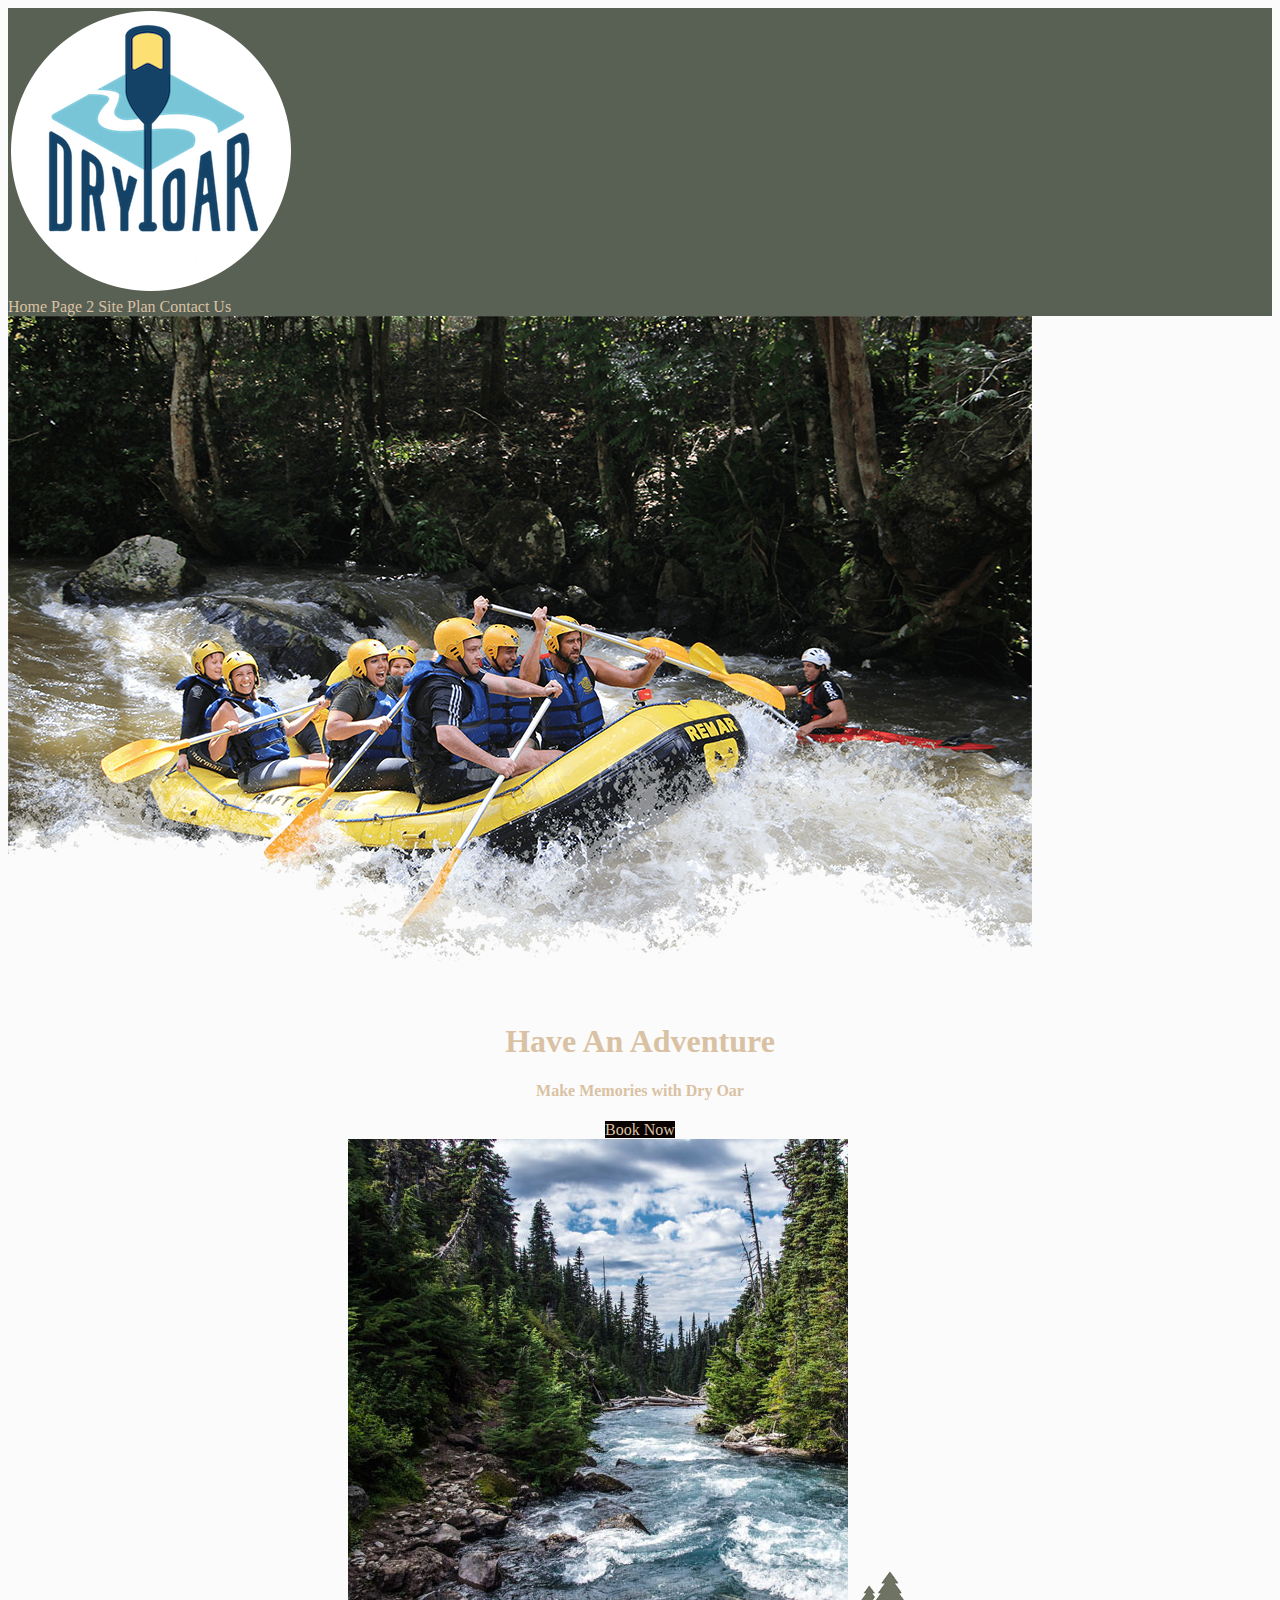
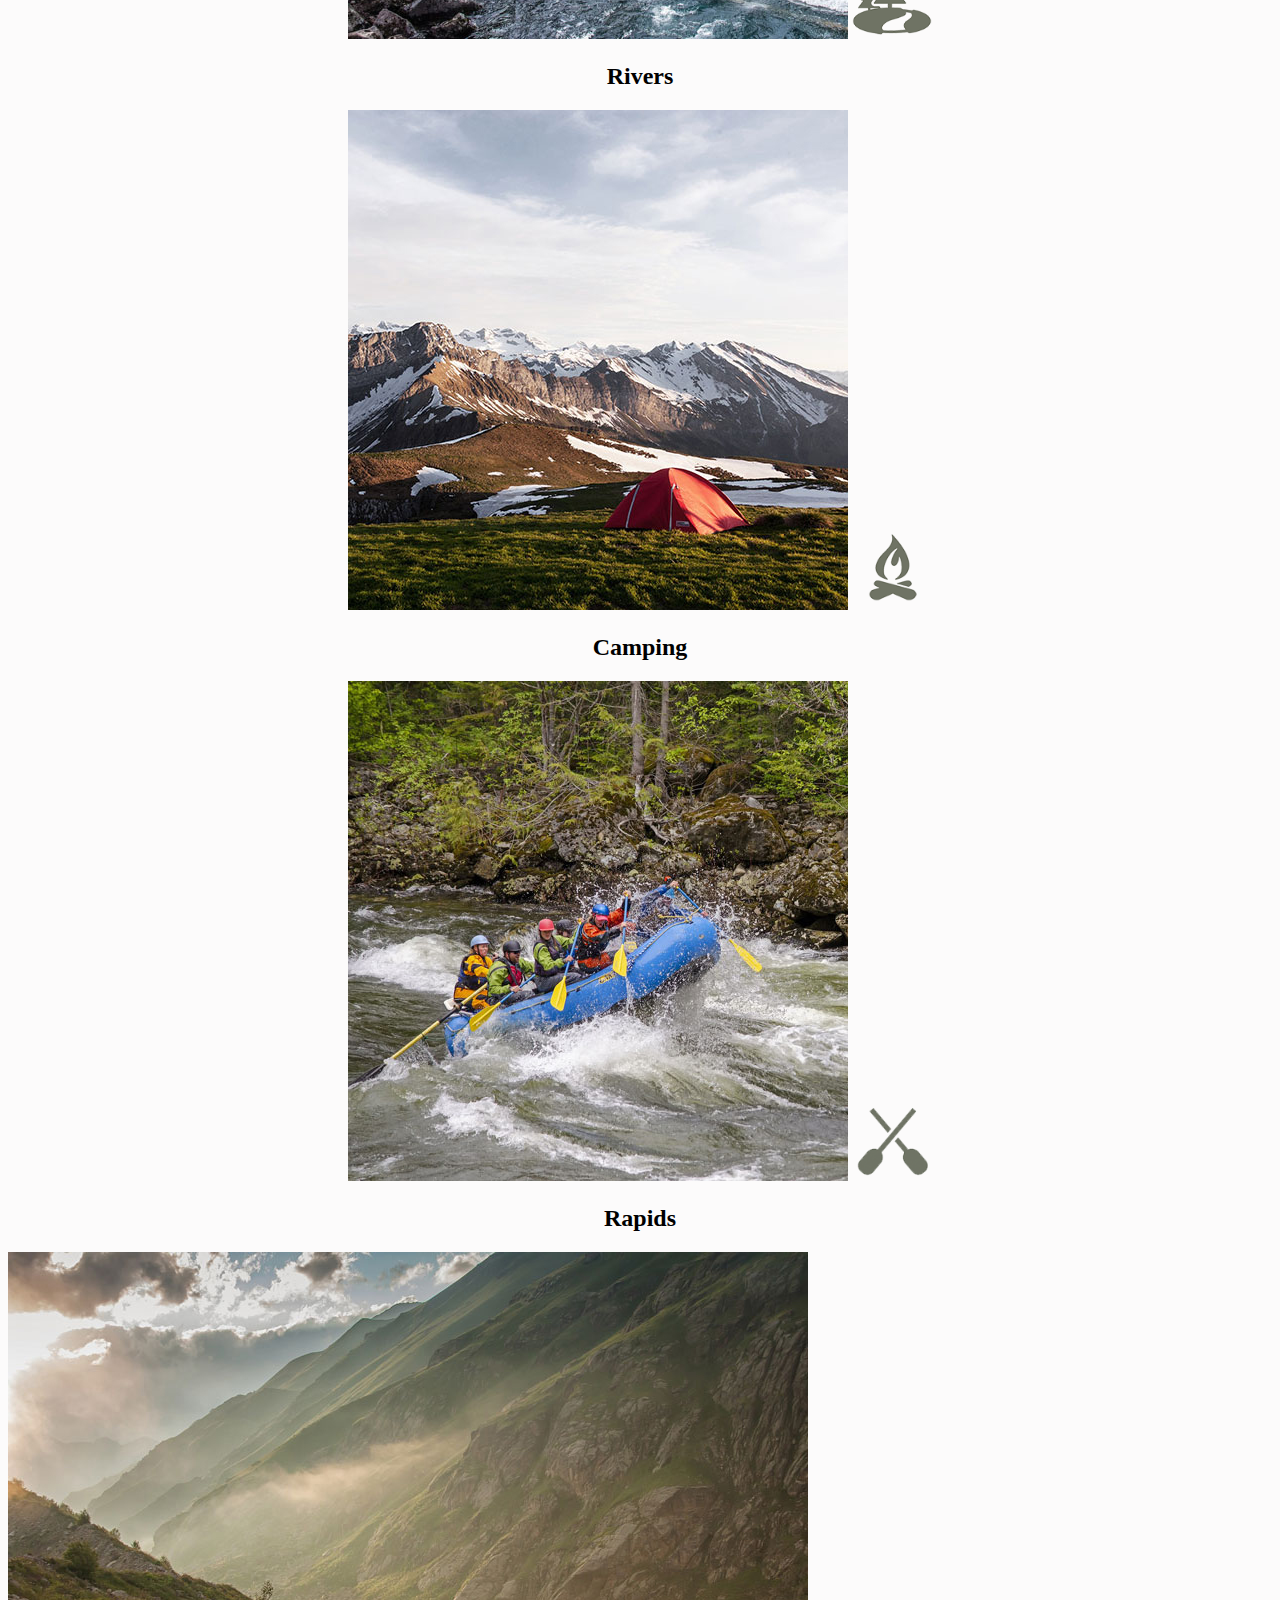
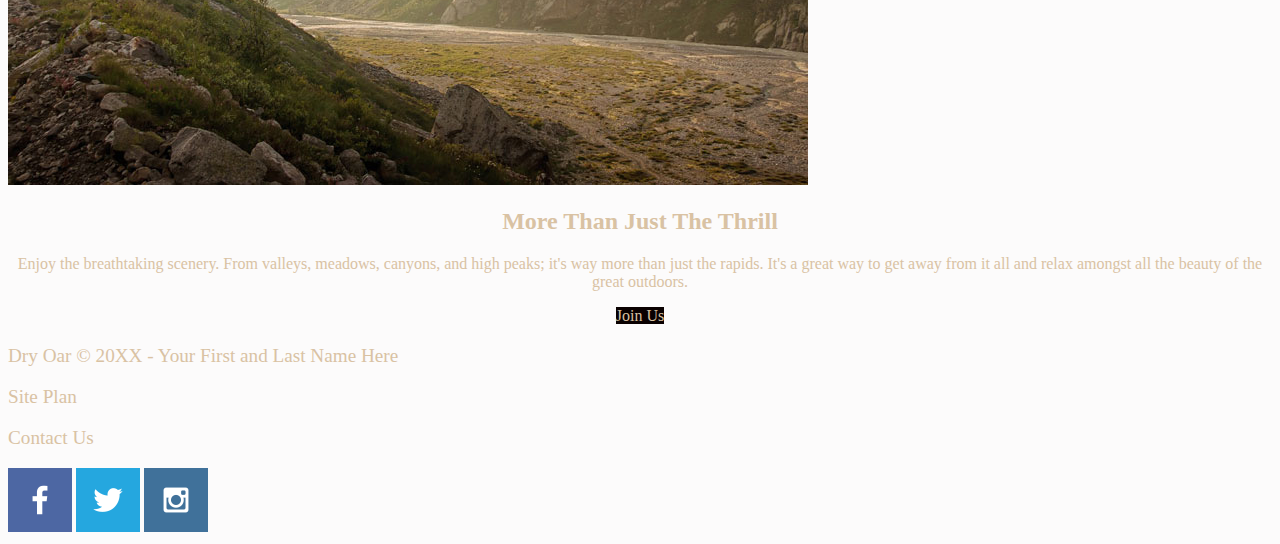
==== wwr/index.html @ aaf82a42 "Fixing file path" ====
<!DOCTYPE html>
<html lang="en">
<head>
    <meta charset="UTF-8">
    <meta http-equiv="X-UA-Compatible" content="IE=edge">
    <meta name="viewport" content="width=device-width, initial-scale=1.0">
    <title>Whitewater Rafting Vacations | Dry Oar Boating | Home</title>
    <link rel="stylesheet" href="styles/style.css">
</head>
<body>
    <header>
        <a id="logo_link" href="index.html">
            <img class="logo" src="images/logo.png" alt="Dry Oar Logo">
        </a>
        <nav>
            <a href="index.html">Home</a>
            <a href="#">Page 2</a>
            <a href="site-plan-rafting.html">Site Plan</a>
            <a href="contactus.html">Contact Us</a>
        </nav>
    </header>
    <div id="hero">
        <div id="hero-box">
            <img id="hero-img" src="images/hero.png" alt="People enjoying white water rafting">
        </div>
        <section id="hero-msg">
            <h1 class="home-title">Have An Adventure</h1>
            <h4>Make Memories with Dry Oar </h4>
            <div class='button-box'>
                <a class='book' href="contactus.html">Book Now</a>
            </div>
        </section>
    </div>
    <main class="home-grid">
        <section class="rivers-card">
            <img class="card-img" src="images/rivers.jpeg" alt="river in forest">
            <img class="icon" src="images/river_icon.png" alt="river icon">
            <h2>Rivers</h2>
        </section>
        <section class="camping-card">
            <img class="card-img" src="images/camping.jpeg" alt="tent in mountains">
            <img class="icon" src="images/fire_icon.png" alt="fire icon">
            <h2>Camping</h2>
        </section>
        <section class="rapids-card">
            <img class="card-img" src="images/rapids.jpeg" alt="rafting boat">
            <img class="icon" src="images/oars.png" alt="oars icon">
            <h2>Rapids</h2>
        </section>
        <img class="mountains" src="images/mountains.jpeg" alt="Misty mountains">
        <section class="msg">
            <h2>More Than Just The Thrill</h2>
            <p>Enjoy the breathtaking scenery. From valleys, meadows, canyons, and high peaks; it's way more than just the rapids. It's a great way to get away from it all and relax amongst all the beauty of the great outdoors. </p>
            <a class='join' href="rivers.html">Join Us</a>
        </section>
    </main>
<footer>
    <p>Dry Oar &copy; 20XX - Your First and Last Name Here</p>
    <p><a href="site-plan-rafting.html">Site Plan</a></p>
    <p><a href="contactus.html">Contact Us</a></p>
    <div class="social">
        <a href="https://facebook.com">
            <img src="images/facebook.png" alt="fb icon">
        </a>
        <a href="https://twitter.com">
            <img src="images/twitter.png" alt="twitter icon">
        </a>
        <a href="https://instagram.com">
            <img src="images/instagram.png" alt="instagram icon">
        </a>
    </div>
</footer>
</body>
</html>
---- wwr/styles/style.css ----
div {
    max-width: 1600px;
}
nav a { 
    text-align: center;
    color: #d9c2a3;
    text-decoration: none;
}
#hero-msg h1, #hero-msg h4 { 
    text-align: center;
}
.button-box { 
    text-align: center;
}
main section { 
    text-align: center;
}
#background {
    height: 725px;
    background-color: #fcfbfb;
}
body {
    background-color: #fcfbfb; 
}
header {
    background-color:rgba(20,30,13, .7);
}
nav a:hover {
    background-color: black;
    color: #d9c2a3;
}
.book, .join {
    background-color: #0a0101;
    color: #d9c2a3;
    text-decoration: none;
}
.book:hover, .join:hover { 
    background-color: #fcfbfb;
    color: #d9c2a3;
}
.msg { 
    background-color: #fcfbfb;
}
footer{
    background-color: #fcfbfb;
    color: #d9c2a3;
}
.home-title {
    color: #d9c2a3
}
h4 {
    color: #d9c2a3
}
.msg h2 { 
    color: #d9c2a3;
}
.msg p { 
    color: #d9c2a3;
}
footer a { 
    color: #d9c2a3;
    text-decoration: none;
}
footer a:hover { 
    color: #d9c2a3;
}
.icon {
    width: 80px;
}
footer p {
    font-size: 1.2em;
}    
footer p a:hover {
    text-decoration: underline;
}
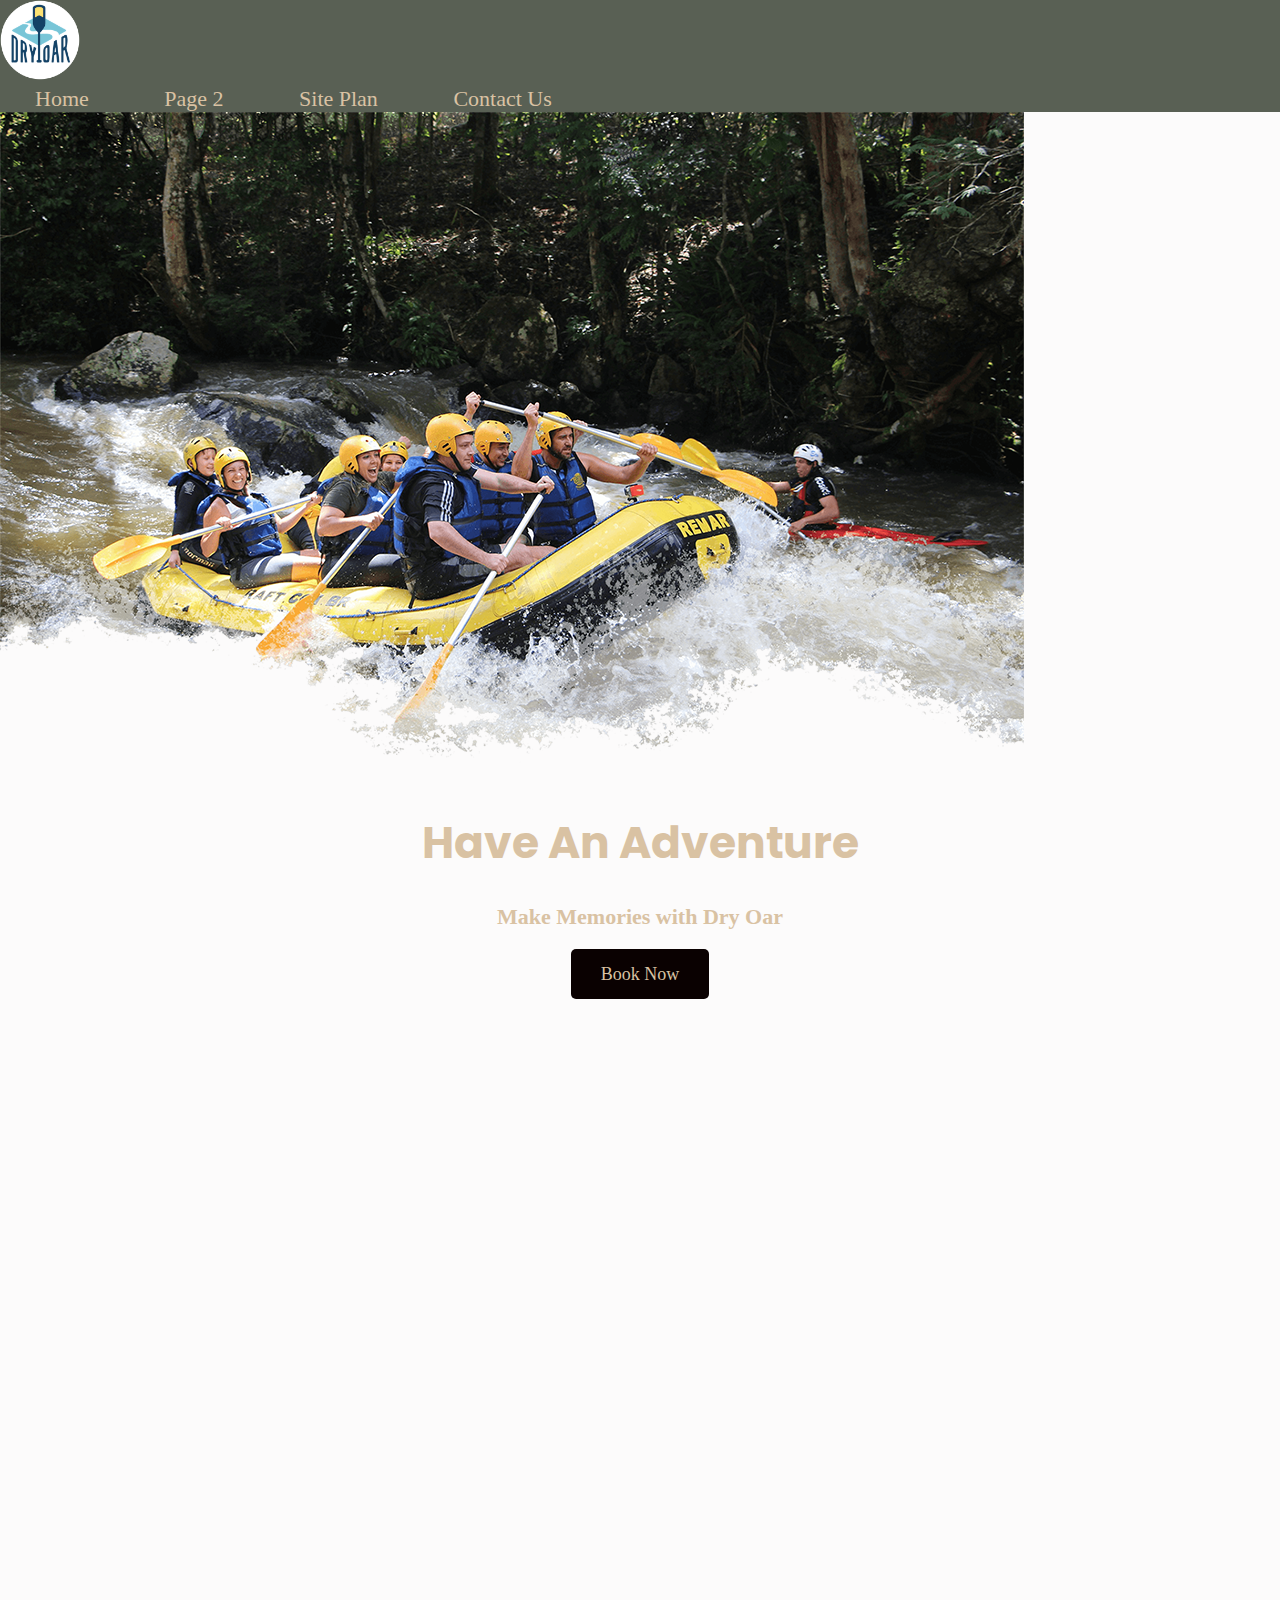
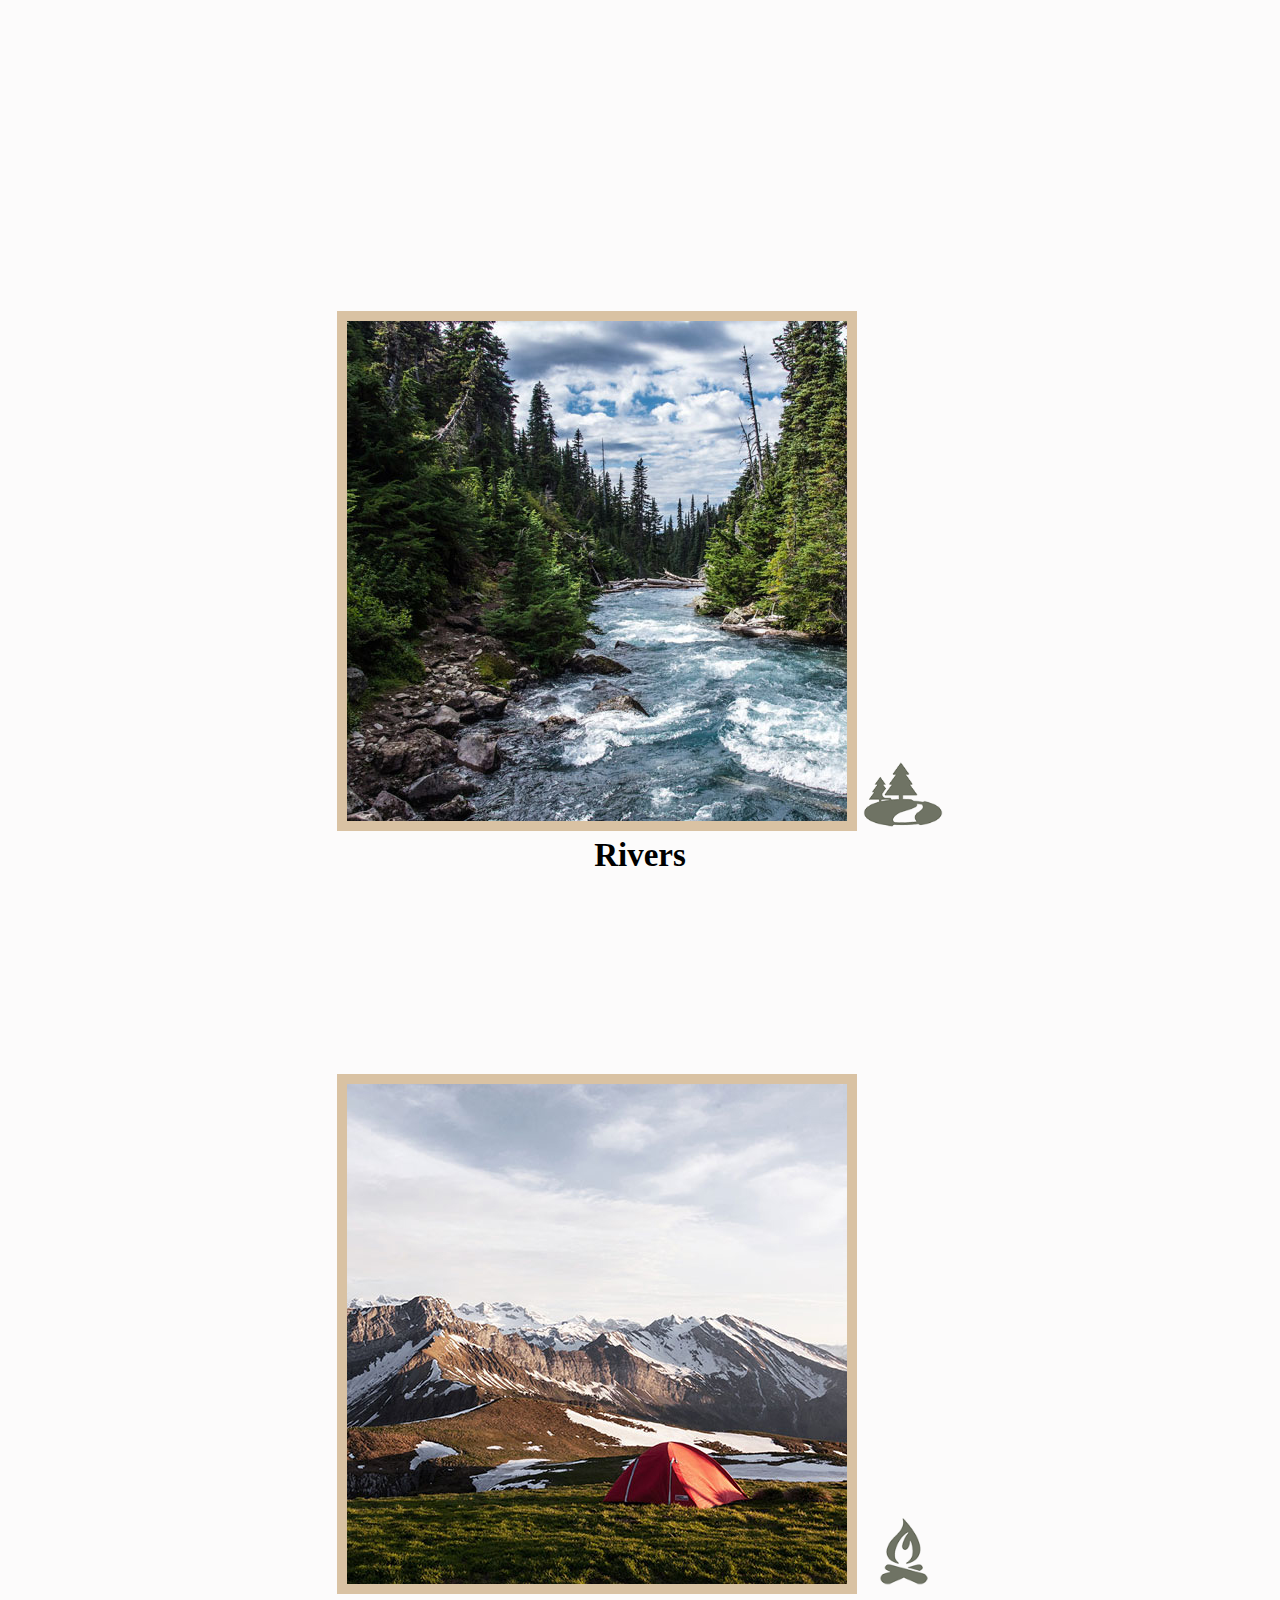
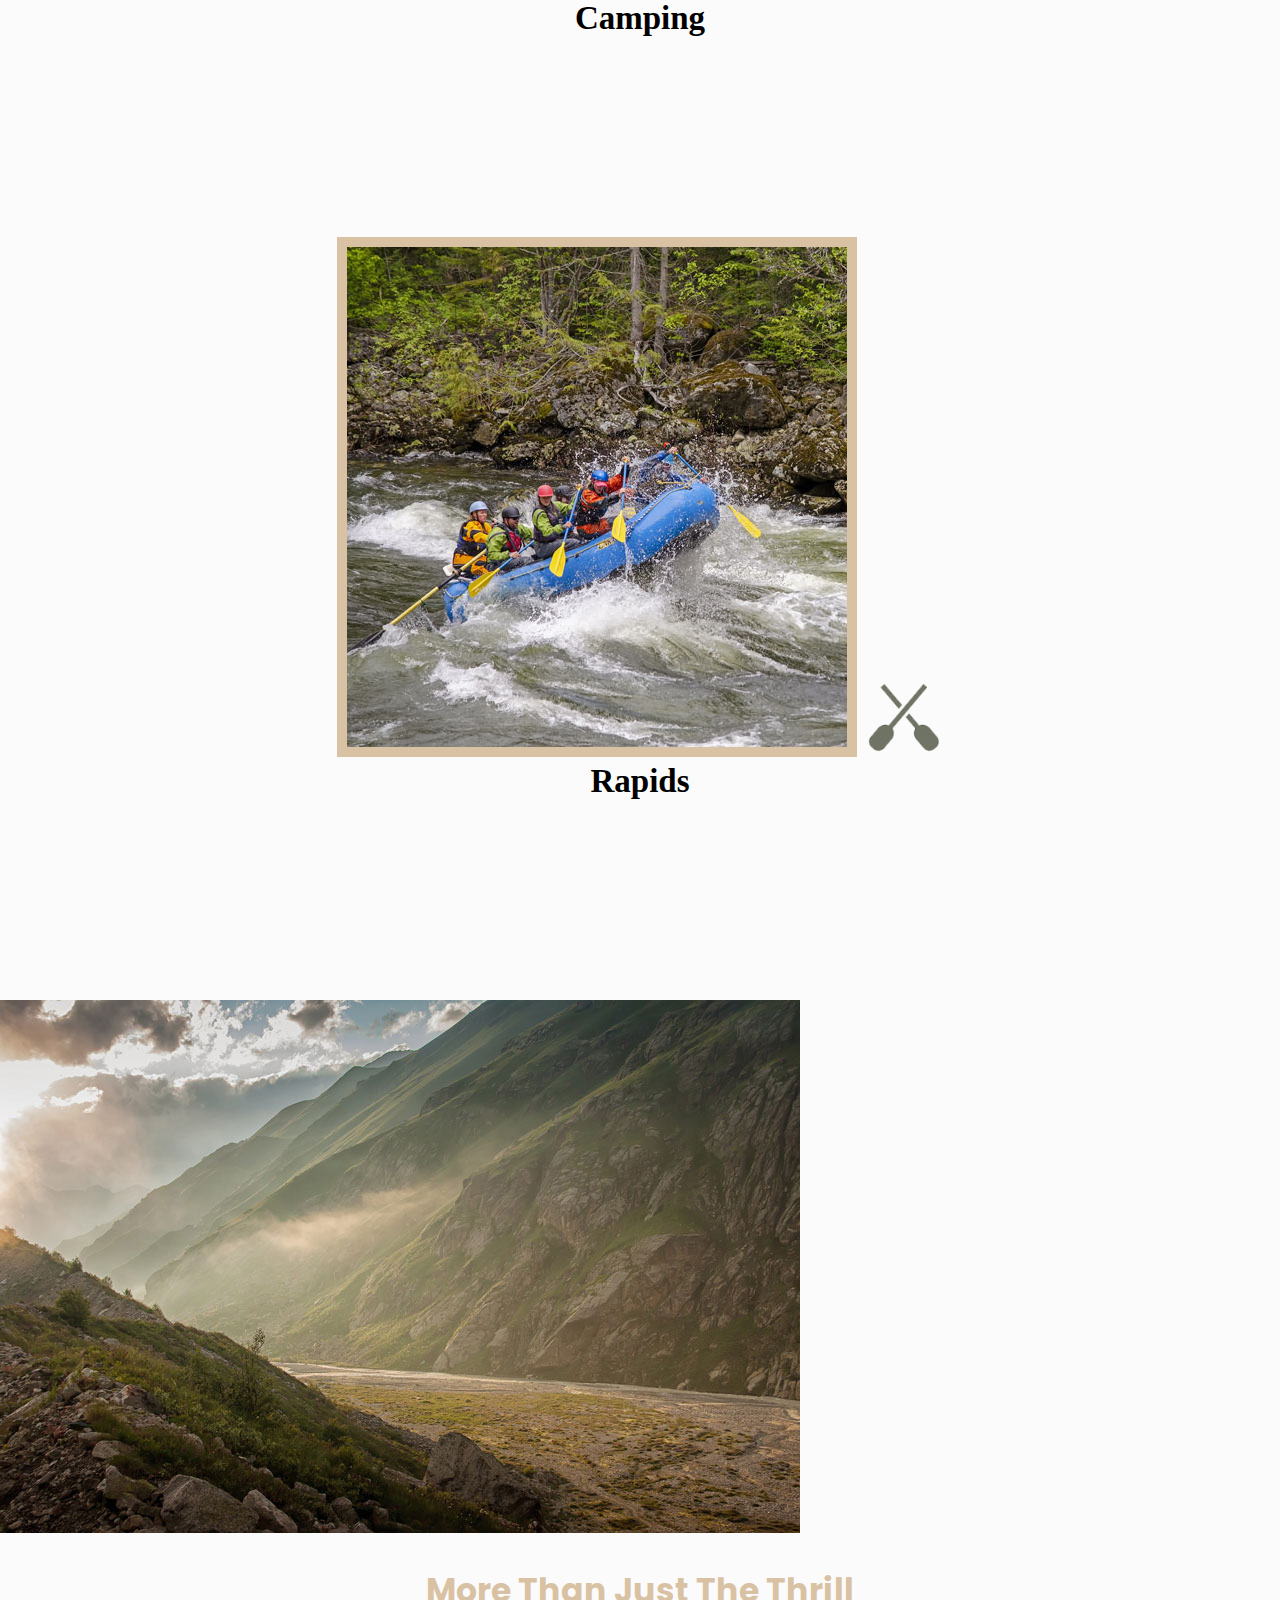
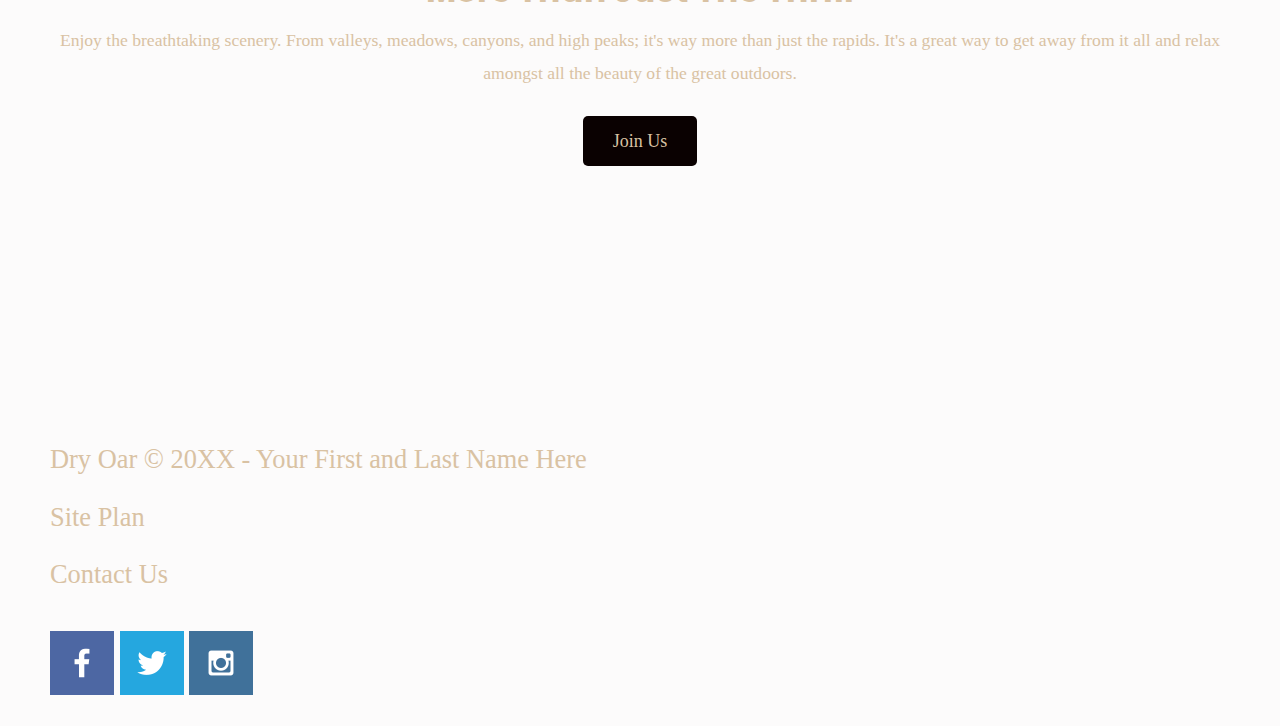
==== commit 094dc915: "borders and fonts" ====
--- a/wwr/index.html
+++ b/wwr/index.html
@@ -9,6 +9,7 @@
     <link rel="stylesheet" href="styles/style.css">
 </head>
 <body>
+    <div id="content">
     <header>
         <a id="logo_link" href="index.html">
             <img class="logo" src="images/logo.png" alt="Dry Oar Logo">
@@ -31,6 +32,9 @@
                 <a class='book' href="contactus.html">Book Now</a>
             </div>
         </section>
+    </div>
+    <div id="background">
+
     </div>
     <main class="home-grid">
         <section class="rivers-card">
@@ -60,16 +64,17 @@
     <p><a href="site-plan-rafting.html">Site Plan</a></p>
     <p><a href="contactus.html">Contact Us</a></p>
     <div class="social">
-        <a href="https://facebook.com">
+        <a href="https://facebook.com" target="_blank">
             <img src="images/facebook.png" alt="fb icon">
         </a>
-        <a href="https://twitter.com">
+        <a href="https://twitter.com" target="_blank">
             <img src="images/twitter.png" alt="twitter icon">
         </a>
-        <a href="https://instagram.com">
+        <a href="https://instagram.com" target="_blank">
             <img src="images/instagram.png" alt="instagram icon">
         </a>
     </div>
 </footer>
+</div>
 </body>
 </html>
--- a/wwr/styles/style.css
+++ b/wwr/styles/style.css
@@ -1,3 +1,6 @@
+
+
+@import url('https://fonts.googleapis.com/css2?family=Open+Sans:wght@300&family=Poppins&display=swap');
 
 div {
     max-width: 1600px;
@@ -6,6 +9,7 @@
     text-align: center;
     color: #d9c2a3;
     text-decoration: none;
+    padding: 35px;
 }
 #hero-msg h1, #hero-msg h4 { 
     text-align: center;
@@ -22,6 +26,9 @@
 }
 body {
     background-color: #fcfbfb; 
+    font-size: 22px;
+    margin: 0;
+    padding: 0;
 }
 header {
     background-color:rgba(20,30,13, .7);
@@ -34,6 +41,10 @@
     background-color: #0a0101;
     color: #d9c2a3;
     text-decoration: none;
+    font-size: 18px;
+    padding: 15px 30px;
+    margin-top: 50px;
+    border-radius: 5px;
 }
 .book:hover, .join:hover { 
     background-color: #fcfbfb;
@@ -41,22 +52,32 @@
 }
 .msg { 
     background-color: #fcfbfb;
+    line-height: 1.5em;
+    padding: 35px;
 }
 footer{
     background-color: #fcfbfb;
     color: #d9c2a3;
+    padding: 25px 50px;
+    margin-top: 200px;
 }
 .home-title {
-    color: #d9c2a3
+    color: #d9c2a3;
+    font-family: 'Poppins', Arial, sans-serif;
+    font-size: 2em;
+    margin-top: 10px;
 }
 h4 {
-    color: #d9c2a3
+    color: #d9c2a3;
 }
 .msg h2 { 
     color: #d9c2a3;
+    font-family: 'Poppins', Arial, sans-serif;
 }
 .msg p { 
     color: #d9c2a3;
+    font-size: .8em;
+    padding-bottom: 15px;
 }
 footer a { 
     color: #d9c2a3;
@@ -67,6 +88,13 @@
 }
 .icon {
     width: 80px;
+    padding-top: 10px;
+}
+.logo{
+    width: 80px;
+}
+#logo_link { 
+    padding-top: 5px;
 }
 footer p {
     font-size: 1.2em;
@@ -74,6 +102,21 @@
 footer p a:hover {
     text-decoration: underline;
 }    
-
-    
-                    +#content { 
+    max-width: 1600px; margin: 0 auto;
+}
+h2 {
+    margin: 0;
+} 
+footer .social img { 
+    padding-top: 15px;
+}
+.rivers-card, .camping-card, .rapids-card {
+    margin: 200px 0;
+}
+.card-img {
+    border: 10px solid #d9c2a3;
+}
+main section img { 
+    box-sizing: border-box;
+}